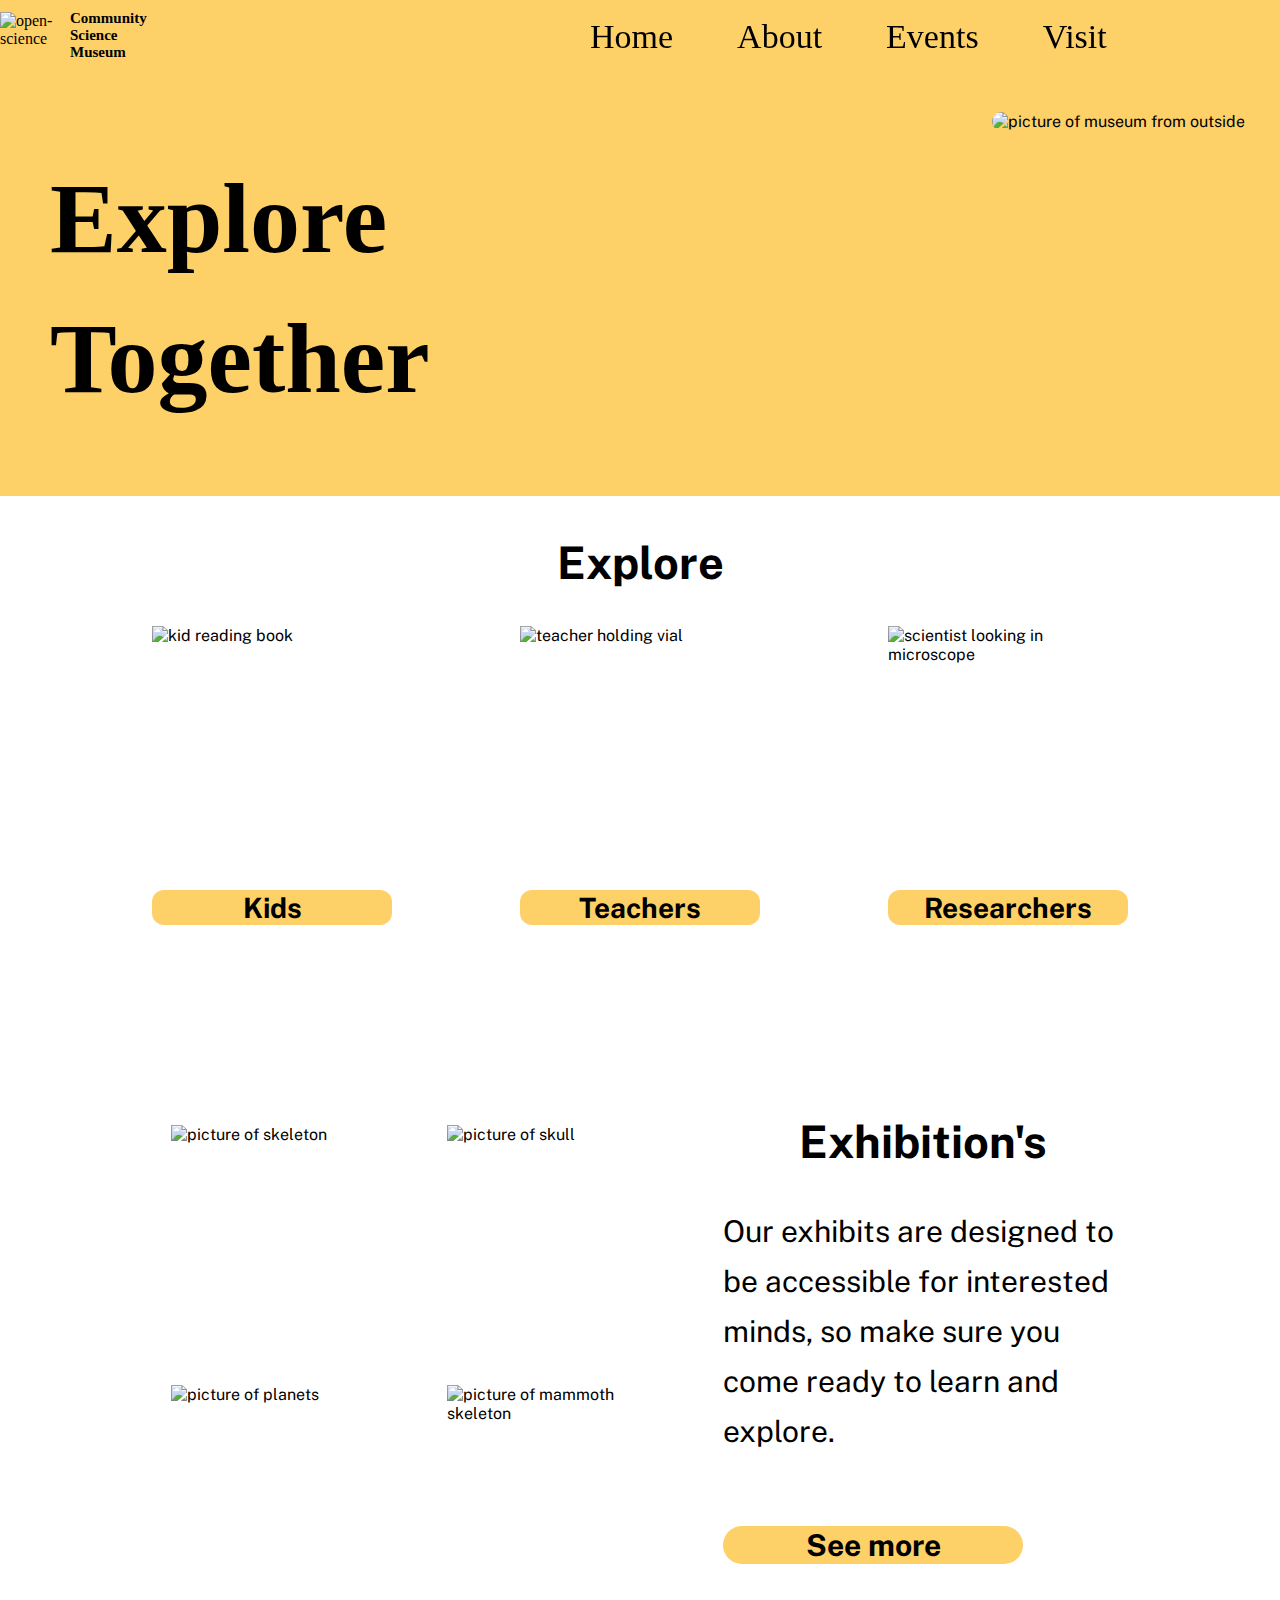
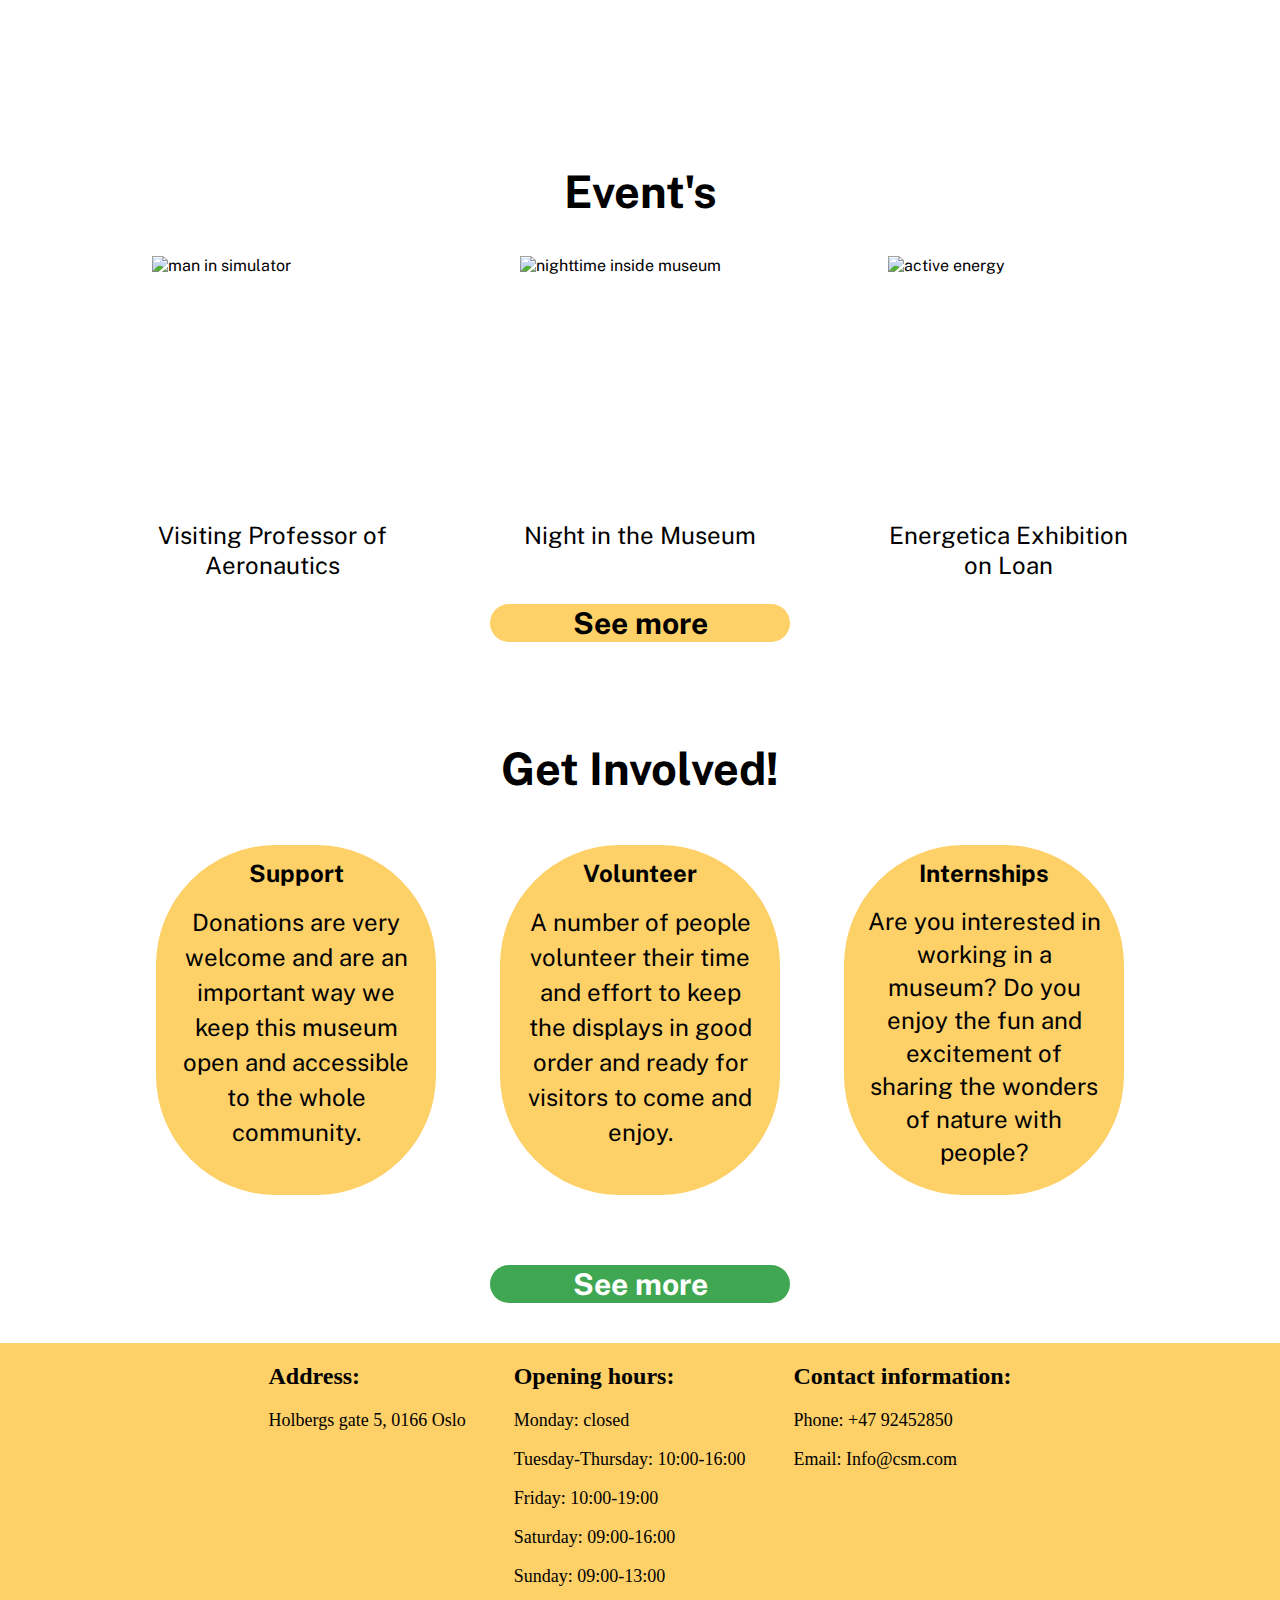
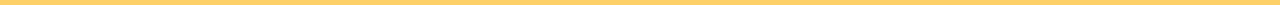
==== index.html @ bd0be56a "added meta tags, changed buttons" ====
<!DOCTYPE html>
<html lang="en">
  <head>
    <meta charset="UTF-8" />
    <meta http-equiv="X-UA-Compatible" content="IE=edge" />
    <meta name="viewport" content="width=device-width, initial-scale=1.0" />
    <meta name="description" content="this is the homepage of the website">
    <link href="/css/homepage.css" rel="stylesheet" />
    <link href="/css/header-footer.css" rel="stylesheet">
    <script
      src="https://kit.fontawesome.com/2a192e1676.js"
      crossorigin="anonymous"
    ></script>
    <title>Homepage</title>
  </head>
  <body>
    <header>
      <div class="parent-header">
        <div class="logo-parent">
        <div class="logo-container">
          <img
            src="/images/Clear logo.png"
            alt="open-science"
            class="logo-picture"
          />
          <h1>Community Science Museum</h1>
        </div>
        <nav class="nav-bar">
          <ul class="navmenu">
            <li><a href="../index.html">Home</a></li>
            <li><a href="/app/about.html">About</a></li>
            <li><a href="/app/special-events.html">Events</a></li>
            <li><a href="/app/visit.html">Visit</a></li>
          </ul>
        </nav>
      </div>
      <div class="hamburger">
        <span class="bar"></span>
        <span class="bar"></span>
        <span class="bar"></span>
      </div>
      </div>
    </header>

    <main>
      <div class="hero-section">
        <div class="hero-text">
          <h1>Explore Together</h1>
        </div>
        <div>
          <img
            src="/images/scott-webb-102825.jpg"
            class="hero-picture"
            alt="picture of museum from outside"
          />
        </div>
      </div>

      <section class="explore-section">
        <h2>Explore</h2>
        <div class="parent-explore">
          <div class="explore-containers container-kids">
            <img
              src="/images/reading-2762010_1280.jpg"
              class="explore for-kids-pic"
              alt="kid reading book"
            />
            <button class="button for-kids-button">
              <a href="/app/explore.html">Kids</a>
            </button>
          </div>
          <div class="explore-containers container-teachers">
            <img
              src="/images/teacher-2816112.jpg"
              class="explore for-teachers-pic"
              alt="teacher holding vial"
            />
            <button class="button for-teachers-button">
              <a href="/app/explore.html">Teachers</a>
            </button>
          </div>
          <div class="explore-containers container-researchers">
            <img
              src="/images/people-219985_1280.jpg"
              class="explore for-researchers-pic"
              alt="scientist looking in microscope"
            />
            <button class="button for-researchers-button">
              <a href="/app/explore.html">Researchers</a>
            </button>
          </div>
        </div>
      </section>

      <section class="exhibition-section">
        <div class="exhibition-picture-collage-parent">
          <div class="exhibiton-picture-collage">
            <img
              src="/images/celso-405219.jpg"
              alt="picture of skeleton"
              class="exhibition skeleton-pic"
            />
            <img
              src="/images/skeleton-414543_1920.jpg"
              alt="picture of planets"
              class="exhibition planet-pic"
            />
          </div>
          <div class="exhibition-picture-collage-2">
            <img
              src="/images/jesse-orrico-60373.jpg"
              alt="picture of skull"
              class="exhibition skull-pic"
            />
            <img
              src="/images/mammoth-1257288_1920.jpg"
              alt="picture of mammoth skeleton"
              class="exhibition mammoth-pic"
            />
          </div>
          <div class="exhibitions-text">
            <h2>Exhibition's</h2>
            <p>
              Our exhibits are designed to be accessible for interested minds,
              so make sure you come ready to learn and explore.
            </p>
            <button class="button see-more-button">
              <a href="/app/exhibitions.html">See more <i class="fa-solid fa-arrow-right"></i></a>
            </button>
          </div>
        </div>
      </section>

      <section class="events-section">
        <h2>Event's</h2>
        <div class="event-photo-container">
          <div class="event-image">
            <img
              src="/images/andrew-ruiz-348421.jpg"
              alt="man in simulator"
              class="event professor"
            />
            <p>Visiting Professor of Aeronautics</p>
          </div>
          <div class="event-image">
            <img
              src="/images/roberto-nickson-396152.jpg"
              alt="nighttime inside museum"
              class="event night"
            />
            <p>Night in the Museum</p>
          </div>
          <div class="event-image">
            <img
              src="/images/federico-beccari-ahi73ZN5P0Y-unsplash.jpg"
              alt="active energy"
              class="event energetica"
            />
            <p>Energetica Exhibition on Loan</p>
          </div>
        </div>
        <div class="see-more-button-container">
          <button class="button see-more-button-events">
            <a href="/app/special-events.html">See more <i class="fa-solid fa-arrow-right"></i></a>
          </button>
        </div>
      </section>

      <section class="get-involved-section">
        <h2>Get Involved!</h2>
        <div class="gi-card-parent">
          <div class="support-card">
            <h3>Support</h3>
            <p>
              Donations are very welcome and are an important way we keep this
              museum open and accessible to the whole community.
            </p>
          </div>
          <div class="volunteer-card">
            <h3>Volunteer</h3>
            <p>
              A number of people volunteer their time and effort to keep the
              displays in good order and ready for visitors to come and enjoy.
            </p>
          </div>
          <div class="internships-card">
            <h3>Internships</h3>
            <p>
              Are you interested in working in a museum? Do you enjoy the fun
              and excitement of sharing the wonders of nature with people?
            </p>
          </div>
        </div>
        <div class="see-more-button-container">
          <button class="button see-more-button-green">
            <a href="/app/get-involved.html">See more <i class="fa-solid fa-arrow-right"></i></a>
          </button>
        </div>
      </section>
    </main>
    <footer>
      <div class="parent-footer">
        <section class="address-section">
          <h2>Address:</h2>
          <p>Holbergs gate 5, 0166 Oslo</p>
        </section>
        <section class="opening-hours-section">
          <h2>Opening hours:</h2>
          <p>Monday: closed</p>
          <p>Tuesday-Thursday: 10:00-16:00</p>
          <p>Friday: 10:00-19:00</p>
          <p>Saturday: 09:00-16:00</p>
          <p>Sunday: 09:00-13:00</p>
        </section>
        <section class="contact-info-section">
          <h2>Contact information:</h2>
          <p>Phone: +47 92452850</p>
          <p>Email: Info@csm.com</p>
        </section>
      </div>
    </footer>
    <script src="/script.js"></script>
  </body>
</html>
---- css/homepage.css ----
@import url("https://fonts.googleapis.com/css2?family=Permanent+Marker&display=swap");
@import url('https://fonts.googleapis.com/css2?family=Permanent+Marker&family=Public+Sans&display=swap');

:root {
  --main-color: #FDD068;
}

html,
body {
  margin: 0;
  padding: 0;
  box-sizing: border-box;
  width: 100%;
}

main {
  font-family: 'Public Sans', sans-serif;
}

main h2 {
  text-align: center;
  font-size: 24px;
  margin-top: 40px;
}

.explore {
  width: 80px;
  height: 80px;
}

.parent-explore {
  display: flex;
  justify-content: center;
  gap: 1.8rem;
}

.parent-explore a {
  font-size: 12px;
  text-decoration: none;
  color: #000;
}

.explore-containers {
  display: flex;
  flex-direction: column;
}

.button {
  background-color: var(--main-color);
  border: none;
  border-radius: 12px;
  font-family: 'Public Sans', sans-serif;
  font-weight: 700;
  margin-top: 10px;
  transition: box-shadow 0.15s;
  cursor: pointer;
}

.button:hover {
  background-color: bisque;
  box-shadow: 5px 5px 10px rgba(0, 0, 0, 0.15);
}

.exhibition {
  width: 60px;
  height: 60px;
  display: flex;
}

.exhibition-section {
  margin-top: 60px;
}
.exhibition-picture-collage-parent {
  margin-top: 40px;
  margin-left: 14px;
  display: flex;
  justify-content: center;
  gap: 1rem;
}

.exhibition-picture-collage-parent h2 {
  margin-top: -10px;
}

.mammoth-pic, .planet-pic {
  margin-top: 10px;
}

.exhibitions-text p {
  font-size: 12px;
  max-width: 150px;
  margin-top: -10px;
}

.see-more-button a {
  text-decoration: none;
  color: #000;
}

.see-more-button {
  width: 115px;
  height: 20px;
  margin-top: -10px;
}

.events-section {
  margin-top: 40px;
}

.events-section h2 {
  text-align: center;
}

.event {
  width: 80px;
  height: 80px;
  display: flex;
  justify-content: center;
}

.event-photo-container {
  display: flex;
  justify-content: center;
  gap: 1.8rem;
}

.event-image p {
  font-size: 10px;
  line-height: 10px;
  text-align: center;
  max-width: 80px;
}

.see-more-button-container {
  display: flex;
  justify-content: center;  
}

.see-more-button-events a {
  text-decoration: none;
  color: #000;
}

.see-more-button-events {
  width: 115px;
  height: 20px;
}

.support-card {
  width: 95px;
  background-color: var(--main-color);
  height: 175px;
  border-radius: 40px;
}

.support-card h3 {
  margin-top: 14px;
  font-size: 16px;
  text-align: center;
}

.support-card p {
  max-width: 80px;
  font-size: 10px;
  line-height: 13px;
  text-align: center;
  margin-left: 8px;
  margin-top: -8px;
}

.volunteer-card {
  width: 95px;
  background-color: var(--main-color);
  height: 175px;
  border-radius: 40px;
}

.volunteer-card h3 {
  margin-top: 14px;
  font-size: 16px;
  text-align: center;
}

.volunteer-card p {
  max-width: 80px;
  font-size: 10px;
  line-height: 13px;
  text-align: center;
  margin-left: 8px;
  margin-top: -8px;
}

.internships-card {
  width: 95px;
  background-color: var(--main-color);
  height: 175px;
  border-radius: 40px;
}

.internships-card h3 {
  margin-top: 14px;
  font-size: 16px;
  text-align: center;
}

.internships-card p {
  max-width: 80px;
  font-size: 10px;
  line-height: 13px;
  text-align: center;
  margin-left: 8px;
  margin-top: -6px;
}

.gi-card-parent {
  display: flex;
  justify-content: center;
  gap: 1rem;
  margin-top: 20px;
  padding-bottom: 10px;  
}

.see-more-button-green {
  width: 115px;
  height: 20px;
  border: none;
  border-radius: 12px;
  font-family: 'Public Sans', sans-serif;
  font-weight: 700;
  background-color: #3FA752;
  margin-bottom: 40px;
  transition: box-shadow 0.15s;
}

.see-more-button-green:hover {
  background-color: rgb(1, 77, 6);
  box-shadow: 5px 5px 10px rgba(0, 0, 0, 0.15);
}

.see-more-button-green a {
  text-decoration: none;
  color: #fff;
}

@media (min-width: 280px){
  .navmenu {
    position: fixed;
    flex-direction: column;
    background-color: var(--main-color);
  }

  .navmenu.active {
    display: flex;
    flex-direction: column;
    width: 100%;
    left: 0%;
    top: 70px;
  }

  footer {
    font-size: 10px;
  }

  .parent-footer {
    gap: 3rem;
  }
}

@media (min-width: 768px) {
  .navmenu {
    display: flex;
    flex-direction: row;
    justify-content: space-between;
    font-size: 28px;
    gap: 2.5rem;
  }

  .navmenu.active {
    display: flex;
    flex-direction: column;
    width: 100%;
    top: 70px;
  }

  * footer h2 {
    font-size: 18px;
  }

  main h2 {
    text-align: center;
    font-size: 30px;
    margin-top: 40px;
  }

  .explore-section h1 {
    font-size: 35px;
  }

  .explore {
    width: 140px;
    height: 140px;
  }

  .parent-explore {
    display: flex;
    justify-content: center;
    gap: 4rem;
  }
  
  .parent-explore a {
    font-size: 18px;
    text-decoration: none;
    color: #000;
  }
  
  .button {
    background-color: var(--main-color);
    border: none;
    border-radius: 12px;
    font-family: 'Public Sans', sans-serif;
    font-weight: 700;
    margin-top: 10px;
  }

  .exhibition {
    width: 120px;
    height: 120px;
    display: flex;
  }
  
  .exhibition-section {
    margin-top: 120px;
  }

  .exhibition-picture-collage-parent {
    margin-top: 40px;
    margin-left: 14px;
    display: flex;
    justify-content: center;
    gap: 2.3rem;
  }
  
  .mammoth-pic, .planet-pic {
    margin-top: 30px;
  }
  
  .exhibitions-text {
    font-family: 'Public Sans', sans-serif;
  }
  
  .exhibitions-text p {
    font-size: 18px;
    max-width: 250px;
    margin-top: 10px;
    line-height: 35px;
  }
  
  .see-more-button a {
    text-decoration: none;
    font-size: 18px;
    color: #000;
  }
  
  .see-more-button {
    width: 160px;
    height: 25px;
  }

  .events-section {
    margin-top: 120px;
  }

  .events-section h1 {
    font-size: 35px;
  }

  .event {
    width: 140px;
    height: 140px;
    display: flex;
    justify-content: center;
  }
  
  .event-photo-container {
    display: flex;
    justify-content: center;
    gap: 4rem;
  }
  
  .event-image p {
    font-family: 'Public Sans', sans-serif;
    font-size: 16px;
    line-height: 20px;
    text-align: center;
    max-width: 140px;
  }

  .see-more-button-events {
    width: 160px;
    height: 25px;
    margin-top: 15px;
    font-size: 18px;
  }

  .parent-footer {
    font-size: 18px;
  }

  .support-card {
    width: 220px;
    background-color: var(--main-color);
    height: 280px;
    border-radius: 90px;
  }
  
  .support-card h3 {
    font-family: 'Public Sans', sans-serif;
    margin-top: 14px;
    font-size: 24px;
    text-align: center;
  }
  
  .support-card p {
    font-family: 'Public Sans', sans-serif;
    max-width: 180px;
    font-size: 18px;
    line-height: 25px;
    text-align: center;
    margin-left: 24px;
    margin-top: -6px;
  }

  .volunteer-card {
    width: 220px;
    background-color: var(--main-color);
    height: 280px;
    border-radius: 90px;
  }
  
  .volunteer-card h3 {
    font-family: 'Public Sans', sans-serif;
    margin-top: 14px;
    font-size: 24px;
    text-align: center;
  }
  
  .volunteer-card p {
    font-family: 'Public Sans', sans-serif;
    max-width: 180px;
    font-size: 18px;
    line-height: 25px;
    text-align: center;
    margin-left: 24px;
    margin-top: -6px;
  }
  
  .internships-card {
    width: 220px;
    background-color: var(--main-color);
    height: 280px;
    border-radius: 90px;
  }
  
  .internships-card h3 {
    font-family: 'Public Sans', sans-serif;
    margin-top: 14px;
    font-size: 24px;
    text-align: center;
  }
  
  .internships-card p {
    font-family: 'Public Sans', sans-serif;
    max-width: 180px;
    font-size: 18px;
    line-height: 25px;
    text-align: center;
    margin-left: 24px;
    margin-top: -6px;
  }
  
  .gi-card-parent {
    display: flex;
    justify-content: center;
    gap: 2rem;
    margin-top: 40px;
    padding-bottom: 30px;
  }

  .get-involved-section h2 {
    margin-top: 100px;
  }
  
  .see-more-button-green {
    width: 200px;
    height: 30px;
    font-size: 18px;
    border: none;
    border-radius: 25px;
    font-family: 'Public Sans', sans-serif;
    font-weight: 700;
    background-color: #3FA752;
  }

}

@media (min-width: 1200px) {
  .navmenu.active {
    display: flex;
    flex-direction: column;
    width: 100%;
    top: 70px;
  }

  .hamburger {
    display: block;
    margin-top: 27px;
    padding-left: 580px;
  }

  * footer h2 {
    font-size: 24px;
  }

  main h2 {
    text-align: center;
    font-size: 45px;
    margin-top: 40px;
  }

  .hero-picture {
    width: 550px;
    height: 350px;
    border-radius: 35px;
    margin-right: 35px;
    margin-top: 30px;
  }
  
  .hero-text {
    line-height: 140px;
    font-size: 50px;
    font-family: "Permanent Marker", cursive;
    margin-left: 50px;
  }

  .explore-section h1 {
    font-size: 50px;
  }

  .explore {
    width: 240px;
    height: 240px;
  }

  .parent-explore {
    display: flex;
    justify-content: center;
    gap: 8rem;
  }
  
  .parent-explore a {
    font-size: 28px;
    text-decoration: none;
    color: #000;
  }
  
  .button {
    background-color: var(--main-color);
    border: none;
    border-radius: 12px;
    font-family: 'Public Sans', sans-serif;
    font-weight: 700;
    margin-top: 24px;
  }

  .exhibition {
    width: 180px;
    height: 180px;
    display: flex;
  }
  
  .exhibition-section {
    margin-top: 200px;
  }

  .exhibition-picture-collage-parent {
    margin-top: 40px;
    display: flex;
    justify-content: center;
    gap: 6rem;
  }
  
  .mammoth-pic, .planet-pic {
    margin-top: 80px;
  }
  
  .exhibitions-text {
    font-family: 'Public Sans', sans-serif;
  }
  
  .exhibitions-text p {
    font-size: 30px;
    max-width: 400px;
    margin-top: 10px;
    line-height: 50px;
  }

  .exhibitions-text h1 {
    font-size: 50px;
  }
  
  .see-more-button a {
    text-decoration: none;
    font-size: 30px;
    color: #000;
  }
  
  .see-more-button {
    width: 300px;
    height: 38px;
    margin-top: 40px;
    border-radius: 40px;
  }

  .see-more-button-container {
    margin-top: -70px;
  }

  .events-section {
    margin-top: 200px;
  }

  .event {
    width: 240px;
    height: 240px;
    display: flex;
    justify-content: center;
  }
  
  .event-photo-container {
    display: flex;
    justify-content: center;
    gap: 8rem;
  }
  
  .event-image p {
    font-family: 'Public Sans', sans-serif;
    font-size: 24px;
    line-height: 30px;
    text-align: center;
    max-width: 240px;
  }

  .see-more-button-events {
    width: 300px;
    height: 38px;
    margin-top: 70px;
    border-radius: 40px;
    font-size: 30px;
  }

  .support-card {
    width: 280px;
    background-color: var(--main-color);
    height: 350px;
    border-radius: 120px;
  }
  
  .support-card h2 {
    font-family: 'Public Sans', sans-serif;
    margin-top: 14px;
    font-size: 30px;
    text-align: center;
  }
  
  .support-card p {
    font-family: 'Public Sans', sans-serif;
    max-width: 240px;
    font-size: 24px;
    line-height: 35px;
    text-align: center;
    margin-left: 20px;
    margin-top: -6px;
  }

  .volunteer-card {
    width: 280px;
    background-color: var(--main-color);
    height: 350px;
    border-radius: 120px;
  }
  
  .volunteer-card h2 {
    font-family: 'Public Sans', sans-serif;
    margin-top: 14px;
    font-size: 30px;
    text-align: center;
  }
  
  .volunteer-card p {
    font-family: 'Public Sans', sans-serif;
    max-width: 240px;
    font-size: 24px;
    line-height: 35px;
    text-align: center;
    margin-left: 20px;
    margin-top: -6px;
  }

  .internships-card {
    width: 280px;
    background-color: var(--main-color);
    height: 350px;
    border-radius: 120px;
  }
  
  .internships-card h2 {
    font-family: 'Public Sans', sans-serif;
    margin-top: 14px;
    font-size: 30px;
    text-align: center;
  }
  
  .internships-card p {
    font-family: 'Public Sans', sans-serif;
    max-width: 240px;
    font-size: 24px;
    line-height: 33px;
    text-align: center;
    margin-left: 20px;
    margin-top: -6px;
  }

  .gi-card-parent {
    display: flex;
    justify-content: center;
    gap: 4rem;
    margin-top: 50px;
    padding-bottom: 40px;
  }

  .see-more-button-green {
    width: 300px;
    height: 38px;
    border: none;
    border-radius: 40px;
    font-family: 'Public Sans', sans-serif;
    font-weight: 700;
    font-size: 30px;
    background-color: #3FA752;
    margin-top: 100px;
  }
}
---- css/header-footer.css ----
@import url("https://fonts.googleapis.com/css2?family=Permanent+Marker&display=swap");
@import url('https://fonts.googleapis.com/css2?family=Permanent+Marker&family=Public+Sans&display=swap');

:root {
  --main-color: #FDD068;
}

html,
body {
  margin: 0;
  padding: 0;
  box-sizing: border-box;
  width: 100%;
}

header {
  background-color: var(--main-color);
  width: 100%;
}

.parent-header {
  display: flex;
  justify-content: space-between;
}

.logo-picture {
  width: 70px;
  height: 70px;
  margin-top: 12px;
}

.logo-container {
  display: flex;
}

.logo-parent {
  display: flex;
  justify-content: space-between;
}

.logo-container h1 {
  font-size: 15px;
  font-family: "Permanent Marker", cursive;
  display: flex;
  max-width: 80px;
}

nav ul li {
  list-style-type: none;
}

nav a {
  text-decoration: none;
  color: #000;
  font-family: "Permanent Marker", cursive;
}

.navmenu {
  display: none;
}

.navmenu a:hover {
  opacity: 0.8;
  font-size: 120%;
}

.nav-bar {
  display: flex;
}

.hamburger {
  display: block;
  margin-top: 27px;
  margin-right: 20px;
}

.bar {
  display: flex;
  width: 25px;
  height: 3px;
  margin: 5px auto;
  transition: all 0.3s ease-in-out;
  background-color: #000;
}

.hamburger.active .bar:nth-child(2) {
  opacity: 0;
}

.hamburger.active .bar:nth-child(1) {
  transform: translateY(8px) rotate(45deg);
}

.hamburger.active .bar:nth-child(3) {
  transform: translateY(-8px) rotate(-45deg);
}

footer {
  width: 100%;
  background-color: var(--main-color);
}

.parent-footer {
  display: flex;
  flex-wrap: wrap;
  justify-content: center;
}

.hero-picture {
  width: 120px;
  border-radius: 20px;
}

.hero-text {
  max-width: 100px;
  line-height: 50px;
  font-size: 14px;
  font-family: "Permanent Marker", cursive;
  margin-left: 20px;
}

.hero-section {
  display: flex;
  justify-content: space-between;
  width: 100%;
  background-color: var(--main-color);
}

@media (min-width: 280px){
  .navmenu {
    position: fixed;
    flex-direction: column;
    justify-content: space-between;
    background-color: var(--main-color);
  }

  .navmenu.active {
    display: flex;
    align-items: center;
    width: 100%;
    left: 0%;
    top: 70px;
  }

  footer {
    font-size: 10px;
  }

  .parent-footer {
    gap: 3rem;
  }
}

@media (min-width: 768px) {
  .navmenu {
    display: flex;
    flex-direction: row;
    justify-content: space-between;
    font-size: 28px;
    gap: 2.5rem;
  }

  .navmenu.active {
    display: flex;
    flex-direction: column;
    align-items: center;
    width: 100%;
    top: 70px;
  }

  .hamburger {
    display: none;
    margin-top: 27px;
  }

  .hero-picture {
    width: 350px;
    height: 250px;
    border-radius: 35px;
    margin-right: 18px;
    margin-top: 30px;
  }
  
  .hero-text {
    line-height: 120px;
    font-size: 38px;
    font-family: "Permanent Marker", cursive;
    margin-left: 20px;
  }

  .logo-parent {
    display: flex;
    justify-content: space-between;
    gap: 7rem;
  }

  .parent-footer {
    font-size: 18px;
  }

  * footer h2 {
    font-size: 18px;
  }
}

@media (min-width: 1200px) {

  .navmenu {
    display: flex;
    flex-direction: row;
    justify-content: space-between;
    font-size: 34px;
    gap: 4rem;
    margin-top: 18px;
  }

  .navmenu.active {
    display: flex;
    flex-direction: column;
    align-items: center;
    width: 100%;
    top: 70px;
  }

  .hamburger {
    display: none;
    margin-top: 27px;
  }

  .hero-picture {
    width: 550px;
    height: 350px;
    border-radius: 35px;
    margin-right: 35px;
    margin-top: 30px;
  }
  
  .hero-text {
    line-height: 140px;
    font-size: 50px;
    font-family: "Permanent Marker", cursive;
    margin-left: 50px;
  }

  .logo-parent {
    display: flex;
    justify-content: space-between;
    gap: 25rem;
  }

  .parent-footer {
    font-size: 18px;
  }

  * footer h2 {
    font-size: 24px;
  }
}
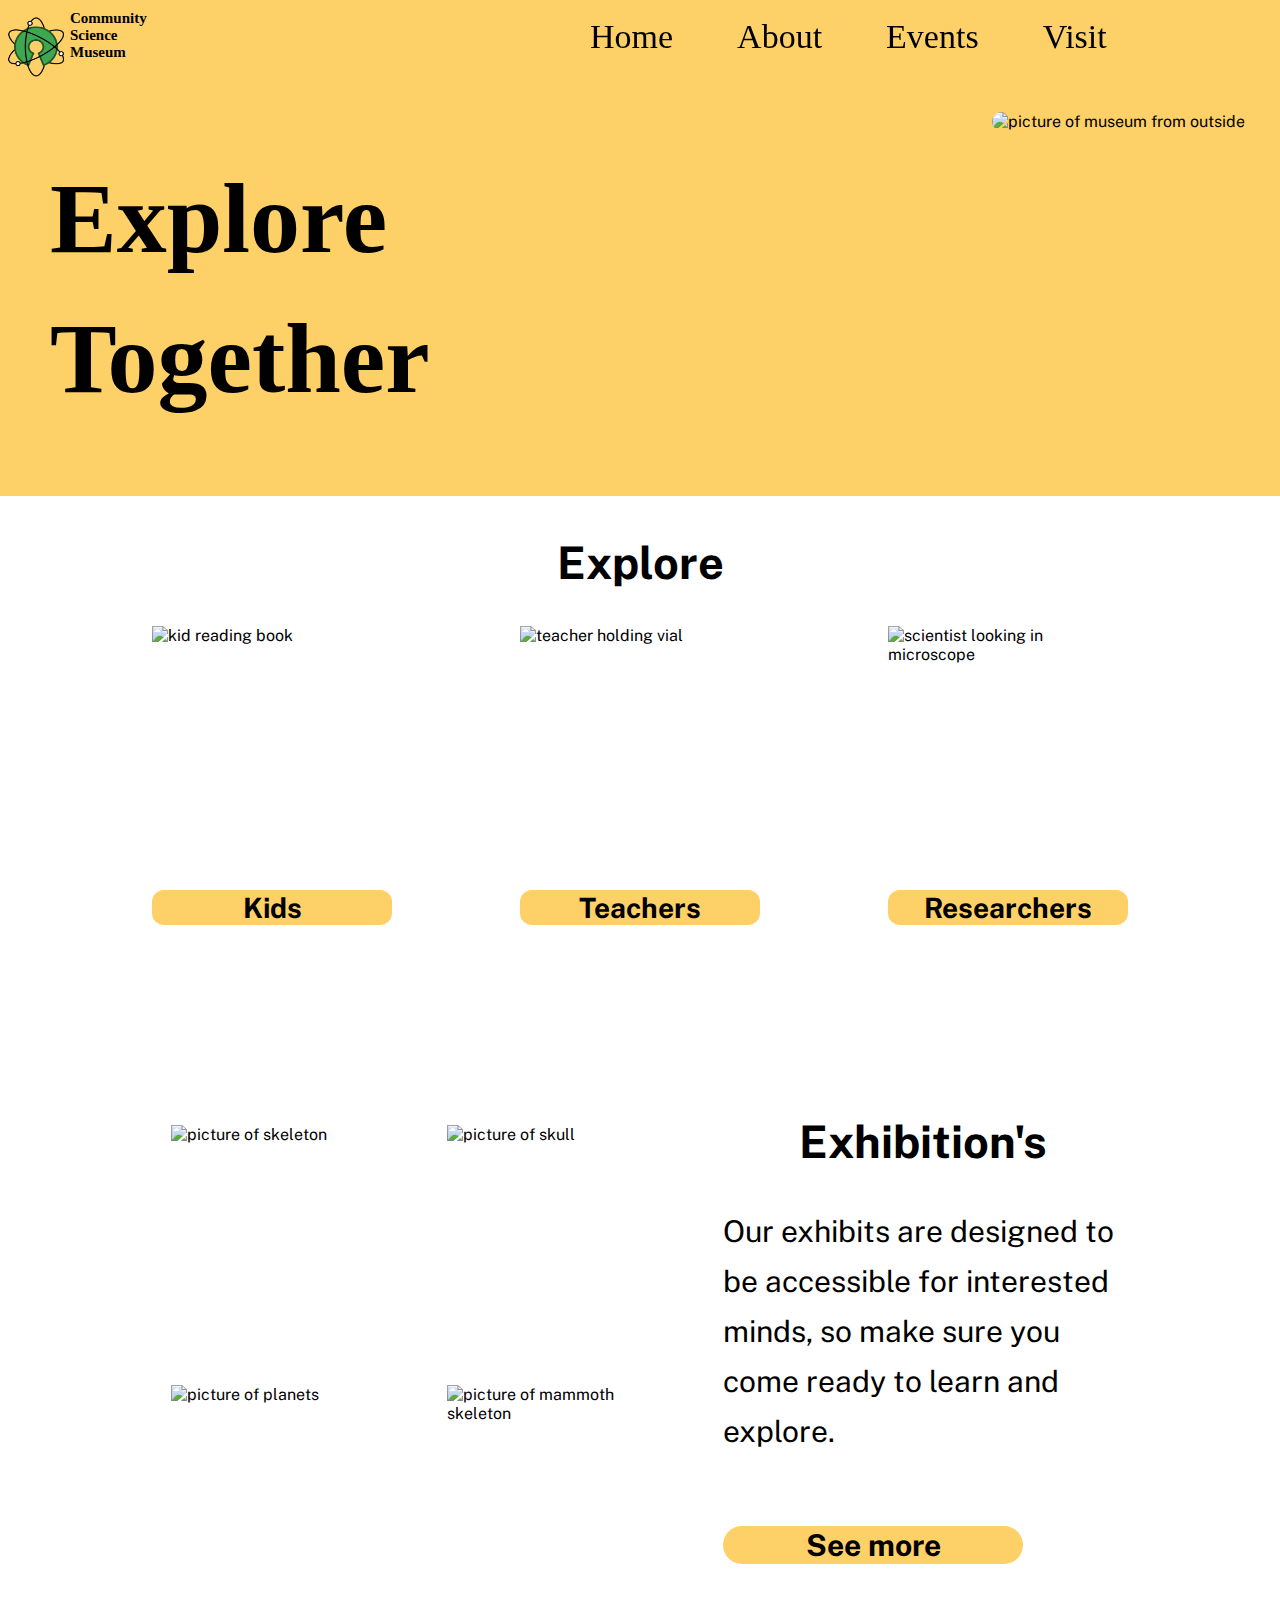
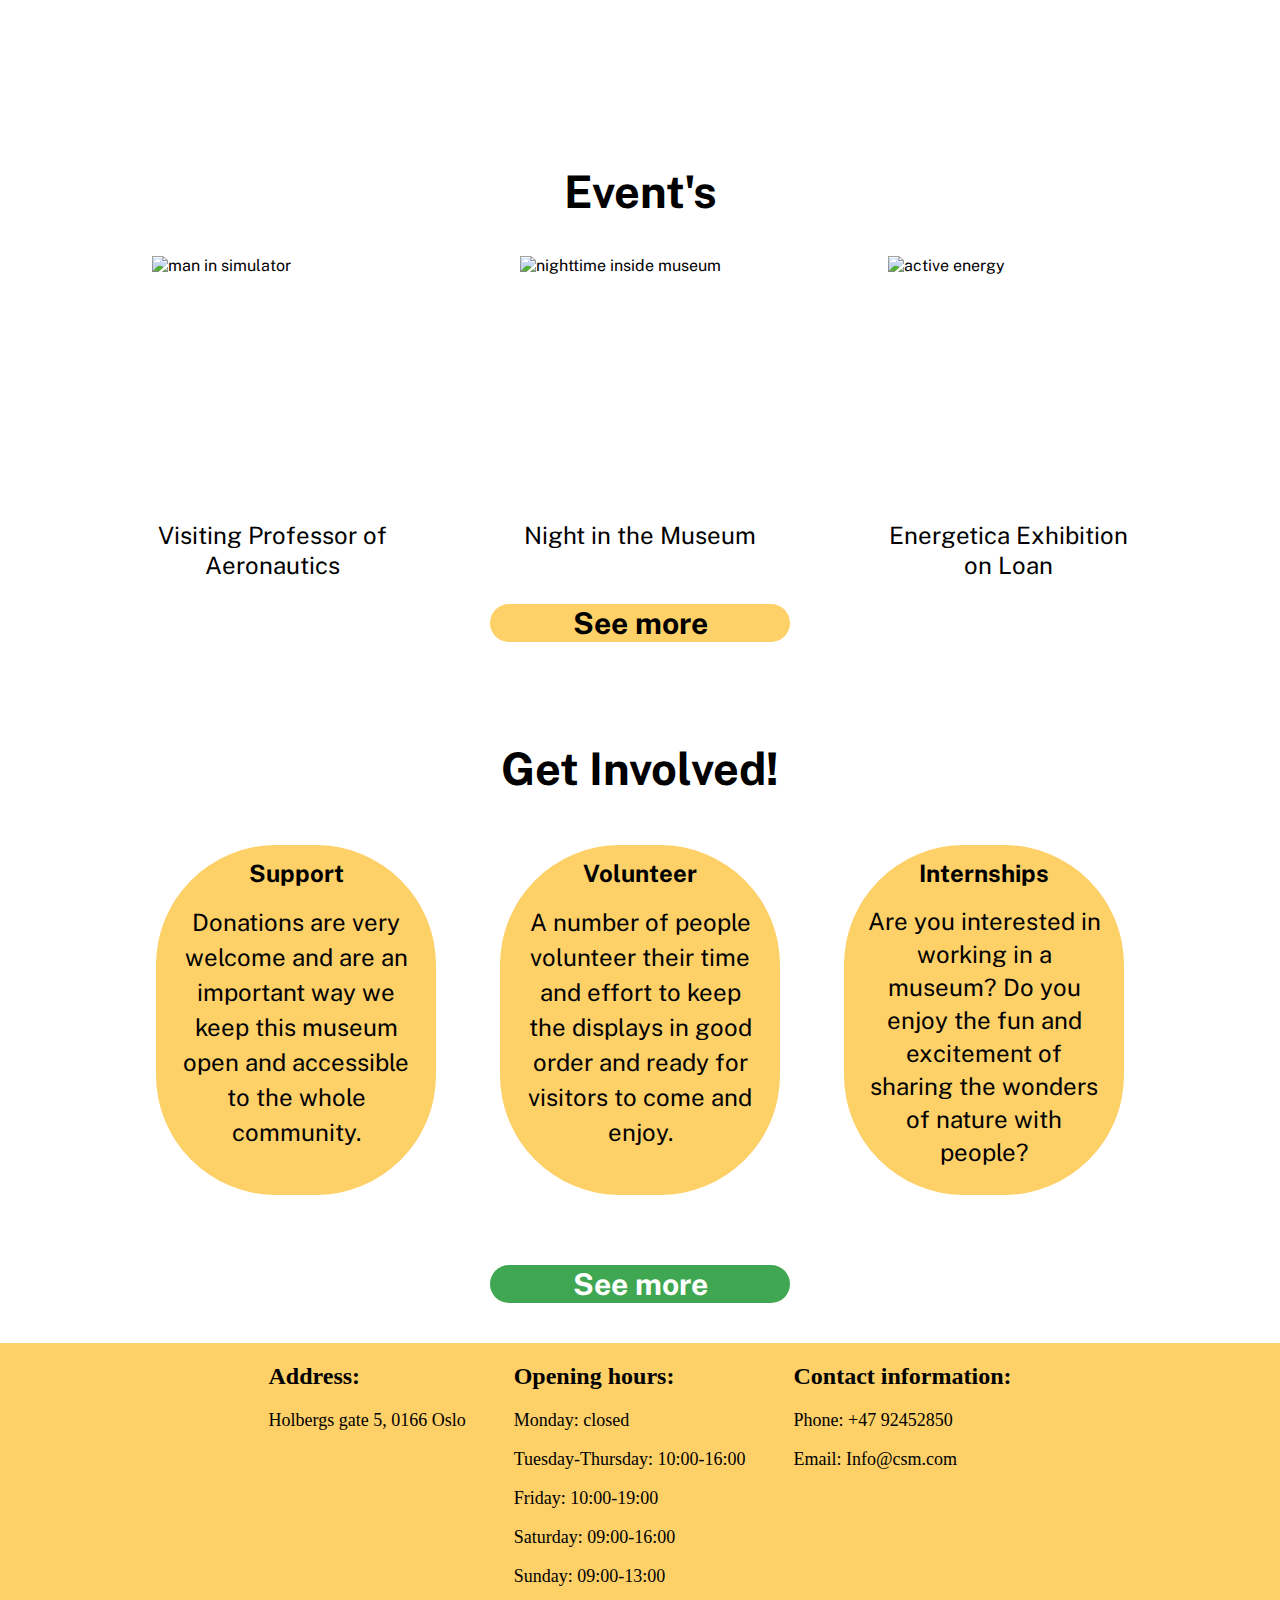
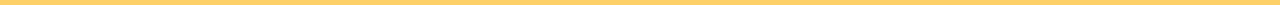
==== commit 3a5250a2: "changed logo link" ====
--- a/index.html
+++ b/index.html
@@ -19,7 +19,7 @@
         <div class="logo-parent">
         <div class="logo-container">
           <img
-            src="/images/Clear logo.png"
+            src="/images/Clear-logo.png"
             alt="open-science"
             class="logo-picture"
           />
